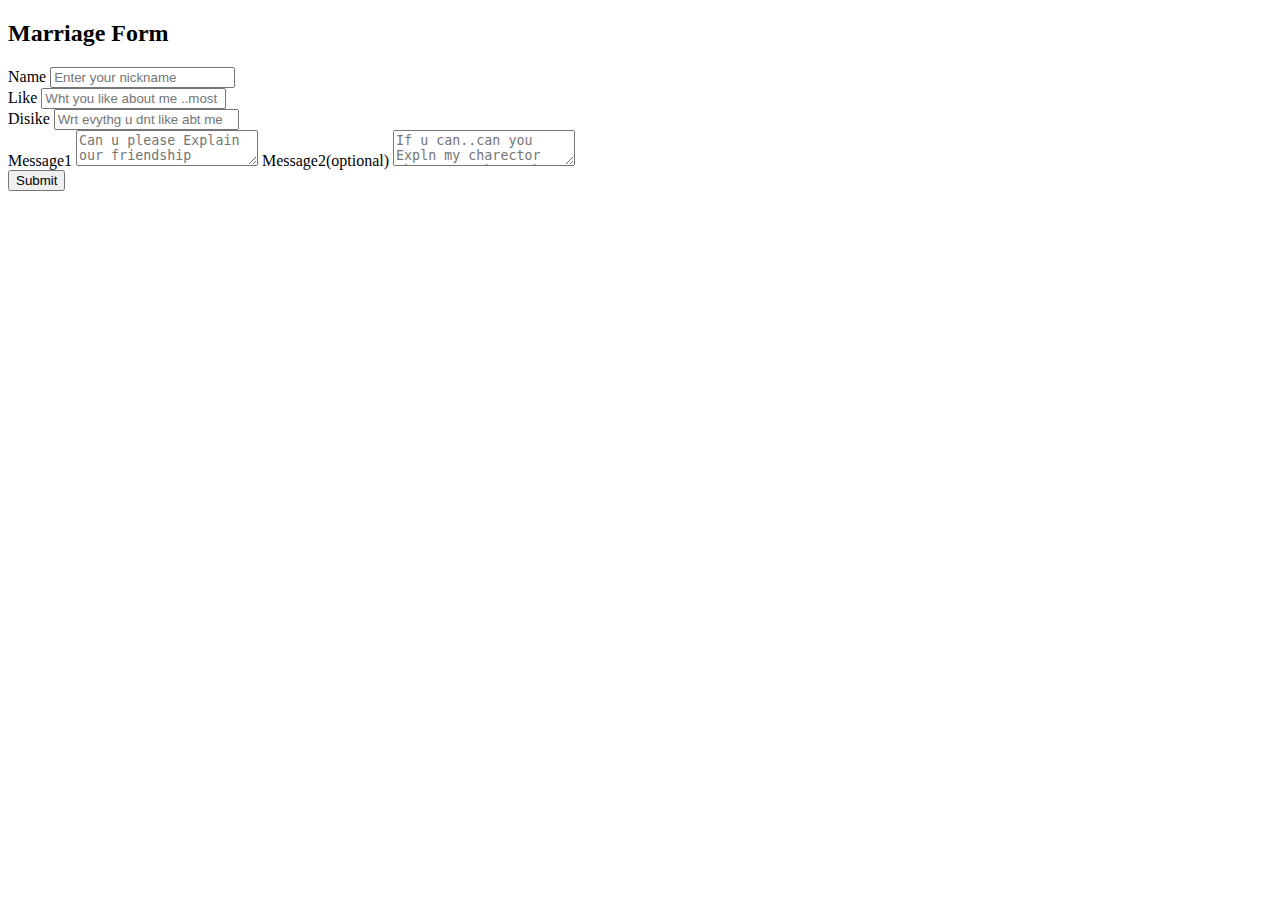
==== contact.html @ 9b9c69d5 "contact" ====
<!DOCTYPE html>
<html lang="en">
<head>
    <meta charset="UTF-8">
    <meta name="viewport" content="width=device-width, initial-scale=1.0">
    <link rel="stylesheet" href="index2.css">
    <link href="https://cdn.jsdelivr.net/npm/bootstrap@5.0.2/dist/css/bootstrap.min.css" rel="stylesheet"
        integrity="sha384-EVSTQN3/azprG1Anm3QDgpJLIm9Nao0Yz1ztcQTwFspd3yD65VohhpuuCOmLASjC" crossorigin="anonymous">
    <title>Document</title>
</head>
<body>
<main class="c-main">

    <div class="form-container">
        <h2>Marriage Form</h2>
        <form action="https://api.web3forms.com/submit" method="POST" method="POST">
            <input type="hidden" name="access_key" value="a187ea09-3d48-4e20-8b22-1c886156103c">
            <div class="form-group">
                <label for="name">Name</label>
                <input type="text" id="name" name="name" placeholder="Enter your nickname " required>
            </div>
            <div class="form-group">
                <div class="form-group">
                    <label for="email">Like</label>
                    <input type="email" id="email" name="email" placeholder="Wht you like about me ..most" required>
                </div>
                <div class="form-group">
                    <label for="email">Disike</label>
                    <input type="email" id="email" name="email" placeholder="Wrt evythg u dnt like abt me" required>
                </div>
                <label for="message">Message1</label>
                <textarea id="message" name="message" placeholder="Can u please Explain  our friendship" required></textarea>
                <label for="message">Message2(optional)</label>
                <textarea id="message" name="message" placeholder="If u can..can you Expln my charector whatever u know about me (plzz don't do formlty)" required></textarea>
            </div>
            <button type="submit" class="submit-btn">Submit</button>
        </form>
    </div>
    </div>
</main>


</body>
</html>
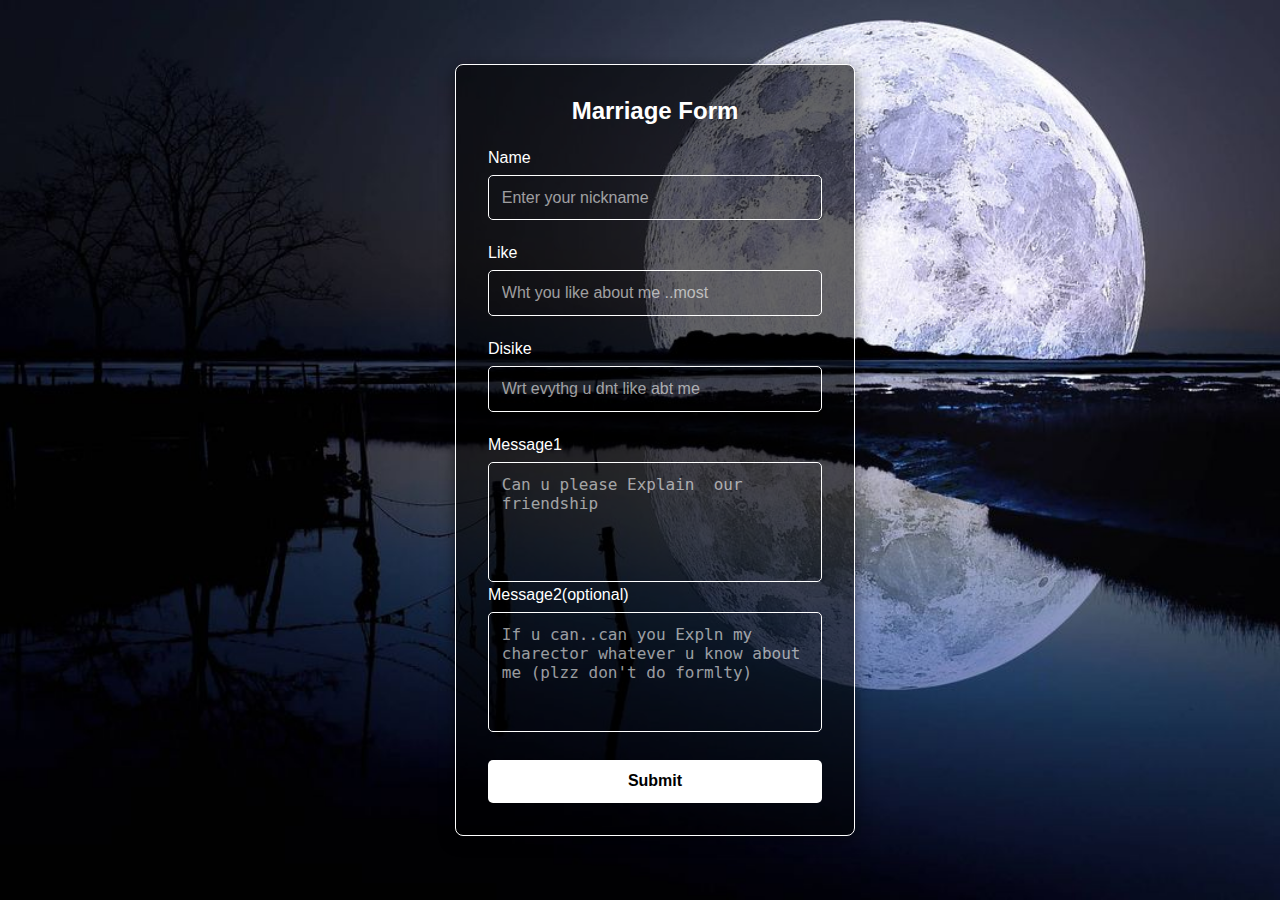
==== commit 2a0fbb00: "Update contact.html" ====
--- a/contact.html
+++ b/contact.html
@@ -22,11 +22,11 @@
             <div class="form-group">
                 <div class="form-group">
                     <label for="email">Like</label>
-                    <input type="email" id="email" name="email" placeholder="Wht you like about me ..most" required>
+                    <input type="text" id="email" name="email" placeholder="Wht you like about me ..most" required>
                 </div>
                 <div class="form-group">
                     <label for="email">Disike</label>
-                    <input type="email" id="email" name="email" placeholder="Wrt evythg u dnt like abt me" required>
+                    <input type="text" id="email" name="email" placeholder="Wrt evythg u dnt like abt me" required>
                 </div>
                 <label for="message">Message1</label>
                 <textarea id="message" name="message" placeholder="Can u please Explain  our friendship" required></textarea>
@@ -41,4 +41,4 @@
 
 
 </body>
-</html>+</html>
--- a/index2.css
+++ b/index2.css
@@ -0,0 +1,324 @@
+* {
+    padding: 0;
+    margin: 0;
+}
+
+.main {
+    background-image: url('Moon.jpg');
+    width: 100vw;
+    height: 100vh;
+    background-size: cover;
+    /* z-index: 10; */
+    display: flex;
+    justify-content: center;
+    align-items: center;
+}
+
+
+#myDiv {
+
+    /* background-color: rgb(32, 81, 98); */
+    position: absolute;
+
+    border: 1px solid white;
+    width: 30rem;
+    height: 17rem;
+    left: 6rem;
+    top: 7rem;
+    display: flex;
+    flex-direction: column;
+
+}
+
+.pr {
+    font-family: 'Lucida Sans', 'Lucida Sans Regular', 'Lucida Grande', 'Lucida Sans Unicode', Geneva, Verdana, sans-serif;
+    font-style: italic;
+    font-size: 2rem;
+    font-weight: 700;
+    text-align: center;
+    padding: 1rem;
+}
+
+.btns {
+    display: flex;
+    flex-direction: row;
+    justify-content: center;
+}
+button:hover{
+    background-color: gray;
+}
+
+.yes {
+    margin: 5px;
+    position: relative;
+    top: 10px;
+    right: 95px;
+}
+
+#no {
+    position: absolute;
+    transition: all 0.2s ease;
+    margin-top: 15px;
+    margin-left: 115px;
+}
+
+button {
+    padding: 1rem 1.8rem;
+    background-color: black;
+    color: white;
+    font-weight: 400;
+}
+
+
+      /* contact */
+
+
+      
+    * {
+        margin: 0;
+        padding: 0;
+        box-sizing: border-box;
+    }
+
+    body {
+        font-family: Arial, sans-serif;
+        height: 100vh;
+        background: url('Moon.jpg') no-repeat center center/cover;
+        display: flex;
+        justify-content: center;
+        align-items: center;
+        
+    }
+
+    .form-container {
+        position: relative;
+        width: 89vw;
+        max-width: 400px;
+        padding: 2rem;
+        background: rgba(0, 0, 0, 0.6); /* Black blur effect */
+        border: 1px solid white; /* White border for the form */
+        border-radius: 8px;
+        box-shadow: 0px 4px 15px rgba(0, 0, 0, 0.5);
+        left: 15px;
+        height: 95%;
+    }
+
+    .form-container h2 {
+        text-align: center;
+        color: white;
+        margin-bottom: 1.5rem;
+    }
+
+    .form-group {
+        margin-bottom: 1.5rem;
+    }
+
+    .form-group label {
+        display: block;
+        color: white;
+        font-size: 1rem;
+        margin-bottom: 0.5rem;
+    }
+
+    .form-group input,
+    .form-group textarea {
+        width: 100%;
+        padding: 0.8rem;
+        border: 1px solid white; /* White border for input */
+        border-radius: 5px;
+        background: transparent; /* Transparent background */
+        color: white;
+        font-size: 1rem;
+        outline: none;
+    }
+
+    .form-group textarea {
+        resize: none;
+        height: 120px; /* Set height for the text area */
+    }
+
+    .form-group input::placeholder,
+    .form-group textarea::placeholder {
+        color: rgba(255, 255, 255, 0.6); /* Placeholder with opacity */
+    }
+
+    .form-group input:focus,
+    .form-group textarea:focus {
+        border-color: #00bcd4; /* Focus effect */
+    }
+
+    .submit-btn {
+        width: 100%;
+        padding: 0.8rem;
+        background-color: white;
+        color: black;
+        font-size: 1rem;
+        font-weight: bold;
+        border: none;
+        border-radius: 5px;
+        cursor: pointer;
+        transition: background-color 0.3s ease, color 0.3s ease;
+    }
+
+    .submit-btn:hover {
+        background-color: black;
+        color: white;
+        border: 1px solid white;
+    }
+
+@media (max-width: 480px) {
+    .main {
+        /* background-image: url('Moon.jpg'); */
+        background-image: url('p3.jpg');
+        width: 100vw;
+        height: 100vh;
+        background-size: cover; /* Image covers the screen, may crop */
+        background-position: center; /* Centers the image */
+        background-repeat: no-repeat; /* Prevents repeating */        display: flex;
+        justify-content: center;
+        align-items: center;
+        
+        
+    }
+
+    #myDiv {
+        position: absolute;
+        border: 1px solid white;
+        width: 90%;
+        height: auto;
+        left: 5%;
+        top: 10rem;
+        display: flex;
+        flex-direction: column;
+    }
+
+    .pr {
+        font-size: 1.5rem;
+        padding: 0.5rem;
+    }
+
+    button {
+        padding: 0.8rem 1.5rem;
+        font-size: 0.9rem;
+    }
+
+    .btns {
+        flex-direction: column;
+        align-items: center;
+    }
+    button:hover{
+        background-color: gray;
+    }
+    
+
+    .yes, 
+    #no {
+        position: static;
+        margin: 5px 0;
+    }
+
+    
+
+        /* contact */
+
+
+
+
+
+    * {
+        margin: 0;
+        padding: 0;
+        box-sizing: border-box;
+    }
+
+    body {
+        font-family: Arial, sans-serif;
+        height: 100vh;
+        background: url('Moon.jpg') no-repeat center center/cover;
+        display: flex;
+        justify-content: center;
+        align-items: center;
+        
+    }
+
+    .c-main{
+        background: url('p2.jpg');
+
+    }
+
+    .form-container {
+        position: relative;
+        width: 90%;
+        max-width: 400px;
+        padding: 2rem;
+        background: rgba(0, 0, 0, 0.6); /* Black blur effect */
+        border: 1px solid white; /* White border for the form */
+        border-radius: 8px;
+        box-shadow: 0px 4px 15px rgba(0, 0, 0, 0.5);
+        left: 15px;
+        height: 95%;
+    }
+
+    .form-container h2 {
+        text-align: center;
+        color: white;
+        margin-bottom: 1rem;
+    }
+
+    .form-group {
+        margin-bottom: 1.5rem;
+    }
+
+    .form-group label {
+        display: block;
+        color: white;
+        font-size: 1rem;
+        margin-bottom: 0.5rem;
+    }
+
+    .form-group input,
+    .form-group textarea {
+        width: 100%;
+        padding: 0.8rem;
+        border: 1px solid white; /* White border for input */
+        border-radius: 5px;
+        background: transparent; /* Transparent background */
+        color: white;
+        font-size: 1rem;
+        outline: none;
+    }
+
+    .form-group textarea {
+        resize: none;
+        height: 120px; /* Set height for the text area */
+    }
+
+    .form-group input::placeholder,
+    .form-group textarea::placeholder {
+        color: rgba(255, 255, 255, 0.6); /* Placeholder with opacity */
+    }
+
+    .form-group input:focus,
+    .form-group textarea:focus {
+        border-color: #00bcd4; /* Focus effect */
+    }
+
+    .submit-btn {
+        width: 100%;
+        padding: 0.8rem;
+        background-color: white;
+        color: black;
+        font-size: 1rem;
+        font-weight: bold;
+        border: none;
+        border-radius: 5px;
+        cursor: pointer;
+        transition: background-color 0.3s ease, color 0.3s ease;
+    }
+
+    .submit-btn:hover {
+        background-color: black;
+        color: white;
+        border: 1px solid white;
+    }
+}
